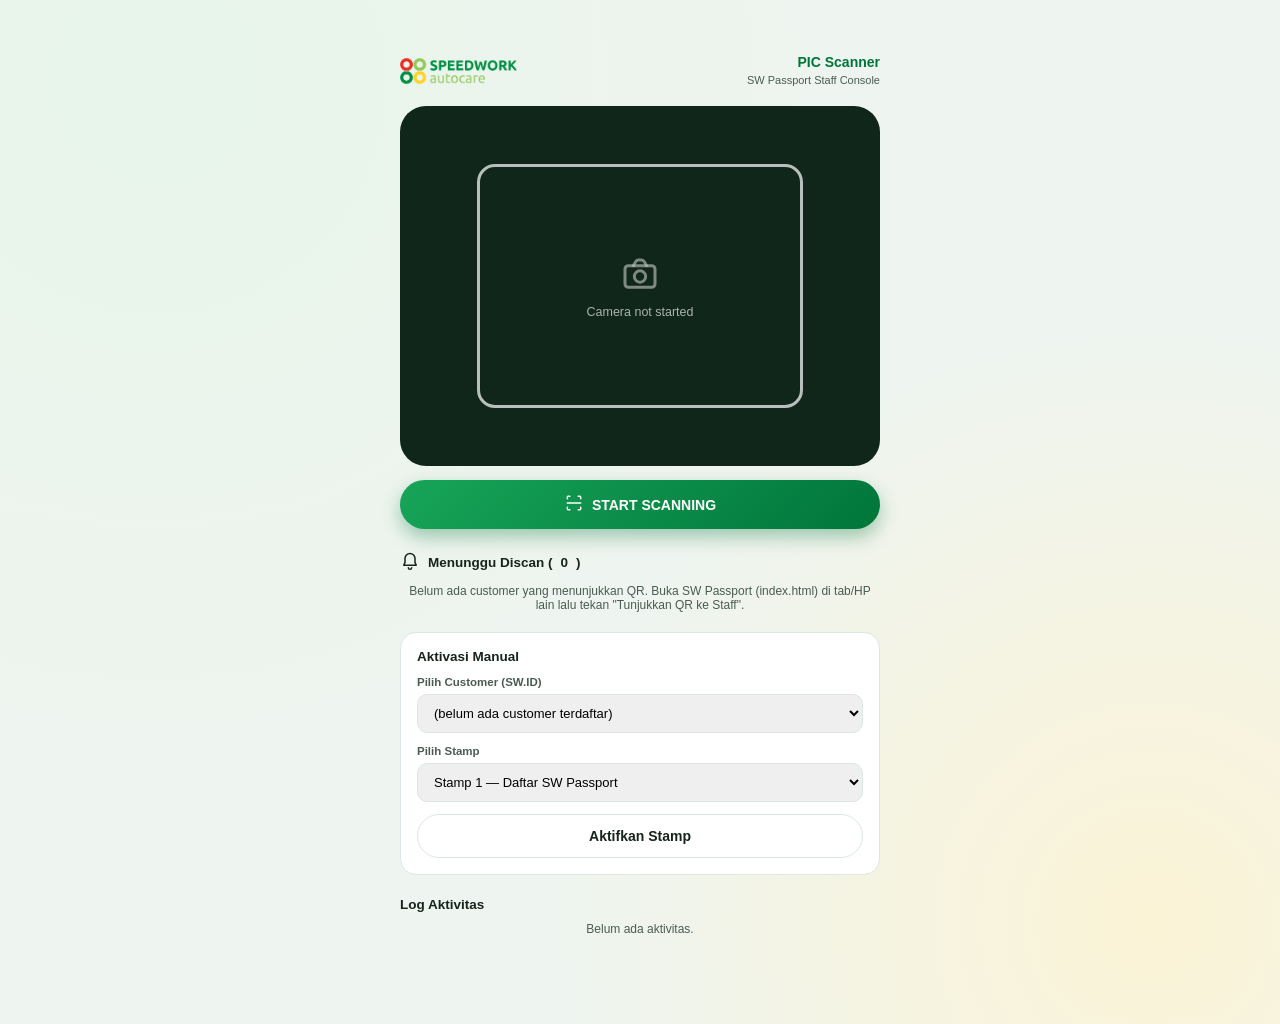
==== speedwork-passport/staff.html @ 6962f1a3 "Add SW Passport gamification web app for Speedwork Autocare Recreates the GT/SW Passport Journey flo" ====
<!doctype html>
<html lang="id">
<head>
<meta charset="utf-8">
<meta name="viewport" content="width=device-width, initial-scale=1, viewport-fit=cover">
<title>PIC Scanner — Speedwork Autocare</title>
<link rel="stylesheet" href="css/style.css">
<style>
  body{ align-items:flex-start; }
  .staff-page{ width:100%; padding:26px 16px 60px; }
</style>
</head>
<body>
<div class="staff-page">
  <div class="staff-wrap">
    <div class="staff-header">
      <img src="assets/speedwork-logo.png" alt="Speedwork Autocare">
      <div class="staff-header__title"><strong>PIC Scanner</strong><span>SW Passport Staff Console</span></div>
    </div>

    <div class="scanner-box" id="scanner-box">
      <video id="scanner-video" autoplay playsinline muted></video>
      <div class="scanner-box__frame"></div>
      <div class="scanner-box__scanline"></div>
      <div class="scanner-box__idle" id="scanner-idle">
        <span data-icon="camera"></span>
        <div>Camera not started</div>
      </div>
    </div>
    <button class="btn btn--primary" id="btn-start-scan"><span data-icon="scan"></span> START SCANNING</button>

    <div class="pending-list">
      <div class="section-title" style="margin-top:22px"><span data-icon="bell"></span> Menunggu Discan (<span id="pending-count">0</span>)</div>
      <div id="pending-items"></div>
      <div class="empty-hint" id="pending-empty">Belum ada customer yang menunjukkan QR. Buka SW Passport (index.html) di tab/HP lain lalu tekan "Tunjukkan QR ke Staff".</div>
    </div>

    <div class="manual-box">
      <div class="section-title" style="margin:0 0 12px">Aktivasi Manual</div>
      <label for="manual-gtid">Pilih Customer (SW.ID)</label>
      <select id="manual-gtid"></select>
      <label for="manual-stamp">Pilih Stamp</label>
      <select id="manual-stamp"></select>
      <button class="btn btn--outline btn--block" id="btn-manual-activate">Aktifkan Stamp</button>
    </div>

    <div class="log-list">
      <div class="section-title" style="margin-top:22px">Log Aktivitas</div>
      <div id="log-items"></div>
      <div class="empty-hint" id="log-empty">Belum ada aktivitas.</div>
    </div>
  </div>
</div>

<div class="toast" id="toast" style="position:fixed;bottom:26px;left:50%;transform:translateX(-50%)"></div>

<script src="js/app.js"></script>
<script src="js/staff.js"></script>
</body>
</html>
---- speedwork-passport/css/style.css ----
/* Speedwork Autocare — SW Passport gamification demo
   Green brand theme derived from the Speedwork Autocare logo. */

:root {
  --green-dark: #00753a;
  --green: #008f47;
  --green-mid: #17a558;
  --green-light: #91c759;
  --green-pale: #e7f5ea;
  --green-pale-2: #d5efdc;
  --red: #eb2f23;
  --yellow: #fed22a;
  --ink: #16241c;
  --ink-soft: #4b5c53;
  --line: #dce8df;
  --bg: #eef4ef;
  --card: #ffffff;
  --shadow: 0 10px 30px rgba(0, 60, 30, 0.12);
  --shadow-sm: 0 2px 10px rgba(0, 60, 30, 0.08);
  --radius-lg: 26px;
  --radius-md: 16px;
  --radius-sm: 10px;
  font-size: 16px;
}

* { box-sizing: border-box; }

svg.ic { width: 20px; height: 20px; flex-shrink: 0; display: inline-block; }

html, body {
  margin: 0;
  padding: 0;
  background: var(--bg);
  color: var(--ink);
  font-family: "Segoe UI", Roboto, Helvetica, Arial, sans-serif;
  -webkit-font-smoothing: antialiased;
}

body {
  min-height: 100vh;
  background:
    radial-gradient(circle at 12% 8%, var(--green-pale) 0%, transparent 45%),
    radial-gradient(circle at 90% 90%, #fbf3d6 0%, transparent 40%),
    var(--bg);
  display: flex;
  align-items: flex-start;
  justify-content: center;
  padding: 28px 12px;
}

a { color: inherit; }
button { font-family: inherit; }

/* ---------- Phone shell ---------- */

.phone {
  position: relative;
  width: 100%;
  max-width: 412px;
  min-height: 860px;
  background: var(--card);
  border-radius: 40px;
  box-shadow: var(--shadow), 0 0 0 10px #10261a;
  overflow: hidden;
  display: flex;
  flex-direction: column;
}

.phone__notch {
  position: absolute;
  top: 0;
  left: 50%;
  transform: translateX(-50%);
  width: 150px;
  height: 26px;
  background: #10261a;
  border-radius: 0 0 16px 16px;
  z-index: 40;
}

.screen {
  flex: 1;
  display: none;
  flex-direction: column;
  min-height: 100%;
  padding-top: 26px;
}

.screen.is-active { display: flex; }

.screen__scroll {
  flex: 1;
  overflow-y: auto;
  padding: 18px 18px 100px;
}
.screen__scroll::-webkit-scrollbar { width: 0; }

/* ---------- Top bar ---------- */

.topbar {
  display: flex;
  align-items: center;
  gap: 10px;
  padding: 14px 16px 10px;
  background: var(--card);
}

.topbar__brand {
  display: flex;
  align-items: center;
  gap: 8px;
  flex: 1;
}

.topbar__brand img { height: 20px; }

.topbar__back {
  width: 34px;
  height: 34px;
  border-radius: 50%;
  border: none;
  background: var(--green-pale);
  color: var(--green-dark);
  font-size: 16px;
  display: flex;
  align-items: center;
  justify-content: center;
  cursor: pointer;
}

.topbar__title {
  font-weight: 800;
  font-size: 15px;
  letter-spacing: .02em;
  color: var(--green-dark);
}

/* ---------- Buttons ---------- */

.btn {
  border: none;
  border-radius: 999px;
  padding: 13px 18px;
  font-weight: 700;
  font-size: 14px;
  cursor: pointer;
  display: inline-flex;
  align-items: center;
  justify-content: center;
  gap: 8px;
  transition: transform .12s ease, box-shadow .12s ease;
}
.btn:active { transform: scale(.97); }

.btn--primary {
  background: linear-gradient(135deg, var(--green-mid), var(--green-dark));
  color: #fff;
  box-shadow: 0 8px 18px rgba(0, 117, 58, 0.35);
  width: 100%;
}

.btn--outline {
  background: #fff;
  border: 1.5px solid var(--line);
  color: var(--ink);
}

.btn--pill-sm {
  padding: 7px 14px;
  font-size: 12.5px;
  background: var(--green-dark);
  color: #fff;
}

.btn--ghost {
  background: transparent;
  color: var(--green-dark);
  font-weight: 700;
}

.btn--block { width: 100%; }
.btn[disabled] { opacity: .55; cursor: default; }

/* ---------- Login screen ---------- */

.login {
  flex: 1;
  display: flex;
  flex-direction: column;
  align-items: center;
  justify-content: space-between;
  padding: 40px 30px 34px;
  background:
    radial-gradient(circle at 15% 12%, rgba(255,255,255,.16) 0, transparent 40%),
    linear-gradient(160deg, var(--green-dark) 0%, var(--green) 55%, var(--green-mid) 100%);
  color: #fff;
  text-align: center;
}

.login__dots {
  display: grid;
  grid-template-columns: repeat(2, 34px);
  gap: 8px;
  margin-bottom: 22px;
}
.login__dots span {
  width: 34px; height: 34px; border-radius: 50%;
  border: 7px solid;
  background: transparent;
}
.login__dots span:nth-child(1) { border-color: var(--red); }
.login__dots span:nth-child(2) { border-color: var(--green-light); }
.login__dots span:nth-child(3) { border-color: #fff; }
.login__dots span:nth-child(4) { border-color: var(--yellow); }

.login__title {
  font-size: 30px;
  font-weight: 800;
  letter-spacing: .01em;
  margin: 0 0 6px;
}
.login__subtitle {
  font-size: 13.5px;
  opacity: .88;
  max-width: 260px;
  line-height: 1.5;
  margin: 0;
}

.login__badge {
  width: 132px;
  height: 132px;
  border-radius: 50%;
  background: rgba(255,255,255,.14);
  display: flex;
  align-items: center;
  justify-content: center;
  margin: 26px 0;
  border: 2px dashed rgba(255,255,255,.5);
}
.login__badge svg { width: 74px; height: 74px; }

.login__foot { width: 100%; }

.login__terms {
  display: flex;
  align-items: flex-start;
  gap: 8px;
  font-size: 12.5px;
  color: rgba(255,255,255,.92);
  text-align: left;
  margin-bottom: 16px;
  line-height: 1.4;
}
.login__terms input { margin-top: 3px; }
.login__terms u { text-decoration-color: rgba(255,255,255,.7); cursor: pointer; }

.btn--google {
  width: 100%;
  background: #fff;
  color: #3c4043;
  border-radius: 999px;
  padding: 13px 18px;
  font-weight: 700;
  font-size: 14.5px;
  display: flex;
  align-items: center;
  justify-content: center;
  gap: 10px;
  border: none;
  cursor: pointer;
}
.btn--google img { width: 18px; height: 18px; }

/* ---------- Home ---------- */

.card {
  background: var(--card);
  border-radius: var(--radius-md);
  box-shadow: var(--shadow-sm);
  padding: 16px;
}

.profile-card {
  display: flex;
  align-items: center;
  gap: 12px;
  border-radius: var(--radius-md);
  padding: 14px 16px;
  background: linear-gradient(120deg, var(--green-dark), var(--green-mid));
  color: #fff;
  box-shadow: 0 10px 22px rgba(0,117,58,.28);
}
.profile-card__avatar {
  width: 46px; height: 46px; border-radius: 50%;
  background: rgba(255,255,255,.22);
  display: flex; align-items: center; justify-content: center;
  font-weight: 800; font-size: 17px;
  flex-shrink: 0;
}
.profile-card__name { font-weight: 800; font-size: 15px; }
.profile-card__id { font-size: 11.5px; opacity: .85; letter-spacing: .02em; }
.profile-card__chevron { margin-left: auto; opacity: .8; }

.banner {
  display: flex;
  align-items: center;
  gap: 12px;
  padding: 12px 14px;
  border-radius: var(--radius-sm);
  border: 1px solid var(--line);
  background: #fff;
  margin-top: 10px;
}
.banner__icon {
  width: 34px; height: 34px; border-radius: 10px;
  background: var(--green-pale);
  color: var(--green-dark);
  display: flex; align-items: center; justify-content: center;
  flex-shrink: 0;
}
.banner__title { font-weight: 700; font-size: 13px; }
.banner__desc { font-size: 11.5px; color: var(--ink-soft); margin-top: 1px; }
.banner__action { margin-left: auto; flex-shrink: 0; }
.banner.is-dismissed { display: none; }

.progress-block { margin-top: 16px; }
.progress-block__head {
  display: flex; align-items: baseline; justify-content: space-between;
  margin-bottom: 8px;
}
.progress-block__label { font-weight: 800; font-size: 13.5px; }
.progress-block__count { font-weight: 800; font-size: 15px; color: var(--green-dark); }
.progress-block__count small { font-weight: 600; font-size: 10.5px; color: var(--ink-soft); }

.progress-bar {
  height: 9px;
  border-radius: 999px;
  background: var(--green-pale-2);
  overflow: hidden;
}
.progress-bar__fill {
  height: 100%;
  background: linear-gradient(90deg, var(--green-light), var(--green-dark));
  border-radius: 999px;
  transition: width .4s ease;
}

.passport-cover {
  margin-top: 18px;
  border-radius: var(--radius-lg);
  background: linear-gradient(150deg, var(--green-dark), var(--green) 60%, var(--green-mid));
  color: #fff;
  padding: 22px 20px 20px;
  position: relative;
  overflow: hidden;
  cursor: pointer;
  box-shadow: 0 14px 26px rgba(0,117,58,.3);
}
.passport-cover::after {
  content: "";
  position: absolute; right: -30px; bottom: -30px;
  width: 130px; height: 130px; border-radius: 50%;
  background: rgba(255,255,255,.08);
}
.passport-cover__label {
  font-size: 10.5px; letter-spacing: .16em; opacity: .8; font-weight: 700;
}
.passport-cover__title { font-size: 20px; font-weight: 800; margin: 6px 0 22px; }
.passport-cover__badge svg { width: 46px; height: 46px; }
.passport-cover__foot {
  display: flex; align-items: center; justify-content: space-between;
  font-size: 11.5px; font-weight: 700; opacity: .9;
}

.section-title {
  font-weight: 800; font-size: 13.5px;
  margin: 22px 0 10px;
  color: var(--ink);
  display: flex; align-items: center; gap: 8px;
}

/* ---------- Passport journey view ---------- */

.passport-book {
  border-radius: var(--radius-lg);
  background: linear-gradient(180deg, #f4faf5, #e9f5ec);
  border: 1px solid var(--line);
  padding: 18px 14px 20px;
  box-shadow: var(--shadow-sm);
}

.passport-book__head {
  text-align: center;
  margin-bottom: 6px;
}
.passport-book__event { font-weight: 800; font-size: 15px; color: var(--green-dark); }
.passport-book__sub { font-size: 11px; color: var(--ink-soft); margin-top: 2px; }

.stampmap {
  position: relative;
  width: 100%;
  height: 380px;
}
.stampmap svg.connectors { position: absolute; inset: 0; width: 100%; height: 100%; }

.stampnode {
  position: absolute;
  width: 76px;
  transform: translate(-50%, -50%);
  text-align: center;
}
.stampnode__circle {
  width: 52px; height: 52px; border-radius: 50%;
  margin: 0 auto 6px;
  background: #fff;
  border: 2.5px solid var(--line);
  display: flex; align-items: center; justify-content: center;
  font-weight: 800; font-size: 15px;
  color: var(--ink-soft);
  box-shadow: var(--shadow-sm);
  cursor: pointer;
  position: relative;
}
.stampnode__circle svg { width: 22px; height: 22px; }
.stampnode__label {
  font-size: 9.5px; font-weight: 700; line-height: 1.2; color: var(--ink-soft);
}
.stampnode.is-done .stampnode__circle {
  background: linear-gradient(140deg, var(--green-mid), var(--green-dark));
  border-color: var(--green-dark);
  color: #fff;
}
.stampnode.is-done .stampnode__label { color: var(--green-dark); }
.stampnode__check {
  position: absolute; top: -4px; right: -4px;
  width: 18px; height: 18px; border-radius: 50%;
  background: var(--yellow); color: #6b4e00;
  display: flex; align-items: center; justify-content: center;
  font-size: 11px; box-shadow: 0 2px 6px rgba(0,0,0,.15);
  opacity: 0;
}
.stampnode.is-done .stampnode__check { opacity: 1; }

.viewtabs {
  display: flex;
  background: var(--green-pale);
  border-radius: 999px;
  padding: 4px;
  margin-top: 16px;
}
.viewtabs button {
  flex: 1; border: none; background: transparent;
  padding: 9px 0; border-radius: 999px; font-weight: 700; font-size: 12.5px;
  color: var(--green-dark); cursor: pointer;
}
.viewtabs button.is-active { background: var(--green-dark); color: #fff; }

/* ---------- Stamp checklist ---------- */

.stamplist { margin-top: 14px; display: flex; flex-direction: column; gap: 10px; }
.stampitem {
  display: flex; align-items: center; gap: 12px;
  background: #fff; border: 1px solid var(--line);
  border-radius: var(--radius-sm); padding: 12px 14px;
  cursor: pointer;
}
.stampitem__num {
  width: 30px; height: 30px; border-radius: 50%;
  background: var(--green-pale); color: var(--green-dark);
  font-weight: 800; font-size: 12.5px;
  display: flex; align-items: center; justify-content: center;
  flex-shrink: 0;
}
.stampitem__name { font-weight: 700; font-size: 13px; }
.stampitem__desc { font-size: 11px; color: var(--ink-soft); margin-top: 1px; }
.stampitem__status {
  margin-left: auto; width: 26px; height: 26px; border-radius: 50%;
  border: 2px solid var(--line);
  display: flex; align-items: center; justify-content: center; flex-shrink: 0;
}
.stampitem.is-done { border-color: var(--green-light); background: var(--green-pale); }
.stampitem.is-done .stampitem__num { background: var(--green-dark); color: #fff; }
.stampitem.is-done .stampitem__status { background: var(--green-dark); border-color: var(--green-dark); color: #fff; }

/* ---------- Bottom nav ---------- */

.bottomnav {
  position: absolute;
  left: 0; right: 0; bottom: 0;
  background: #fff;
  border-top: 1px solid var(--line);
  display: flex;
  padding: 8px 6px calc(10px + env(safe-area-inset-bottom));
  z-index: 30;
}
.bottomnav button {
  flex: 1;
  border: none; background: transparent;
  display: flex; flex-direction: column; align-items: center; gap: 4px;
  padding: 6px 0; font-size: 10.5px; font-weight: 700;
  color: #9fb0a6; cursor: pointer;
}
.bottomnav button svg { width: 21px; height: 21px; }
.bottomnav button.is-active { color: var(--green-dark); }

/* ---------- Modal / sheet ---------- */

.overlay {
  position: absolute; inset: 0;
  background: rgba(10, 30, 18, .5);
  display: none;
  align-items: flex-end;
  z-index: 60;
}
.overlay.is-open { display: flex; }

.sheet {
  width: 100%;
  background: #fff;
  border-radius: 26px 26px 0 0;
  padding: 22px 22px calc(26px + env(safe-area-inset-bottom));
  max-height: 82%;
  overflow-y: auto;
  animation: sheetUp .22s ease;
}
@keyframes sheetUp {
  from { transform: translateY(24px); opacity: 0; }
  to { transform: translateY(0); opacity: 1; }
}

.sheet__close {
  width: 30px; height: 30px; border-radius: 50%;
  border: none; background: var(--green-pale); color: var(--green-dark);
  float: right; cursor: pointer; font-size: 14px;
}

.sheet__title { font-weight: 800; font-size: 16px; margin: 4px 0 4px; }
.sheet__desc { font-size: 12.5px; color: var(--ink-soft); line-height: 1.5; margin-bottom: 16px; }

.qrbox {
  background: var(--green-pale);
  border-radius: var(--radius-md);
  padding: 18px;
  text-align: center;
}
.qrbox canvas {
  border-radius: 12px;
  background: #fff;
  padding: 10px;
  box-shadow: var(--shadow-sm);
}
.qrbox__id { font-weight: 800; font-size: 13px; margin-top: 12px; letter-spacing: .03em; }
.qrbox__hint { font-size: 11.5px; color: var(--ink-soft); margin-top: 4px; }
.qrbox__status {
  margin-top: 14px;
  display: inline-flex; align-items: center; gap: 7px;
  font-size: 11.5px; font-weight: 700; color: var(--green-dark);
  background: #fff; padding: 7px 14px; border-radius: 999px;
}
.dot-pulse {
  width: 7px; height: 7px; border-radius: 50%; background: var(--green-mid);
  animation: pulse 1.1s infinite ease-in-out;
}
@keyframes pulse { 0%,100%{opacity:.3} 50%{opacity:1} }

.stampdone {
  text-align: center;
  padding: 10px 4px 4px;
}
.stampdone__seal {
  width: 108px; height: 108px; margin: 0 auto 16px;
}
.stampdone__title { font-size: 18px; font-weight: 800; color: var(--green-dark); }
.stampdone__desc { font-size: 12.5px; color: var(--ink-soft); margin: 6px 0 20px; }

/* ---------- Area / Gallery ---------- */

.branch-card {
  display: flex; gap: 12px; align-items: flex-start;
  background: #fff; border: 1px solid var(--line);
  border-radius: var(--radius-sm); padding: 13px 14px; margin-bottom: 10px;
}
.branch-card__pin {
  width: 36px; height: 36px; border-radius: 10px;
  background: var(--green-pale); color: var(--green-dark);
  display: flex; align-items: center; justify-content: center; flex-shrink: 0;
}
.branch-card__name { font-weight: 700; font-size: 13px; }
.branch-card__addr { font-size: 11.5px; color: var(--ink-soft); margin-top: 2px; line-height: 1.4; }
.branch-card__tag {
  font-size: 10px; font-weight: 700; color: var(--green-dark);
  background: var(--green-pale); border-radius: 6px; padding: 2px 7px;
  display: inline-block; margin-top: 6px;
}

.map-placeholder {
  height: 150px;
  border-radius: var(--radius-md);
  background:
    radial-gradient(circle at 30% 30%, rgba(0,143,71,.18), transparent 45%),
    radial-gradient(circle at 75% 65%, rgba(254,210,42,.22), transparent 40%),
    var(--green-pale);
  border: 1px dashed var(--green-light);
  display: flex; align-items: center; justify-content: center;
  color: var(--green-dark); font-weight: 700; font-size: 12px;
  margin-bottom: 14px; text-align: center; padding: 10px;
}

.gallery-grid {
  display: grid; grid-template-columns: repeat(2, 1fr); gap: 10px;
}
.gallery-tile {
  aspect-ratio: 1/1;
  border-radius: var(--radius-sm);
  display: flex; flex-direction: column; align-items: center; justify-content: center;
  gap: 8px;
  color: #fff; font-size: 11px; font-weight: 700; text-align: center; padding: 8px;
}
.gallery-tile svg { width: 30px; height: 30px; }

/* ---------- Profile / GT.ID tab ---------- */

.id-card {
  border-radius: var(--radius-lg);
  background: linear-gradient(150deg, var(--green-dark), var(--green-mid));
  color: #fff; padding: 22px; text-align: center;
  box-shadow: 0 14px 26px rgba(0,117,58,.3);
}
.id-card__avatar {
  width: 60px; height: 60px; border-radius: 50%; margin: 0 auto 10px;
  background: rgba(255,255,255,.2);
  display: flex; align-items: center; justify-content: center;
  font-weight: 800; font-size: 22px;
}
.id-card__name { font-weight: 800; font-size: 16px; }
.id-card__id { font-size: 11.5px; opacity: .85; margin-top: 2px; letter-spacing: .03em; }
.id-card canvas { margin-top: 16px; border-radius: 10px; background: #fff; padding: 10px; }

.stat-row { display: flex; gap: 10px; margin-top: 14px; }
.stat-box {
  flex: 1; background: #fff; border: 1px solid var(--line);
  border-radius: var(--radius-sm); padding: 12px; text-align: center;
}
.stat-box__num { font-size: 18px; font-weight: 800; color: var(--green-dark); }
.stat-box__label { font-size: 10.5px; color: var(--ink-soft); margin-top: 2px; }

.empty-hint {
  text-align: center; color: var(--ink-soft); font-size: 12px; margin-top: 10px;
}

/* ---------- Toast ---------- */

.toast {
  position: absolute; left: 50%; bottom: 92px; transform: translateX(-50%) translateY(10px);
  background: var(--ink); color: #fff; font-size: 12.5px; font-weight: 600;
  padding: 10px 16px; border-radius: 999px; opacity: 0; pointer-events: none;
  transition: all .25s ease; z-index: 80; white-space: nowrap;
}
.toast.is-show { opacity: 1; transform: translateX(-50%) translateY(0); }

/* ---------- Staff console (staff.html) ---------- */

.staff-wrap {
  width: 100%;
  max-width: 480px;
  margin: 0 auto;
}
.staff-header {
  display: flex; align-items: center; gap: 10px;
  margin-bottom: 18px;
}
.staff-header img { height: 26px; }
.staff-header__title { margin-left: auto; text-align: right; }
.staff-header__title strong { display: block; font-size: 14px; color: var(--green-dark); }
.staff-header__title span { font-size: 11px; color: var(--ink-soft); }

.scanner-box {
  background: #10261a;
  border-radius: var(--radius-lg);
  aspect-ratio: 4/3;
  position: relative;
  overflow: hidden;
  display: flex; align-items: center; justify-content: center;
  margin-bottom: 14px;
}
.scanner-box video { width: 100%; height: 100%; object-fit: cover; display: none; }
.scanner-box.is-live video { display: block; }
.scanner-box__frame {
  position: absolute; inset: 16%;
  border: 3px solid rgba(255,255,255,.7);
  border-radius: 18px;
}
.scanner-box__idle { color: rgba(255,255,255,.65); font-size: 12.5px; text-align: center; padding: 20px; }
.scanner-box__idle svg { width: 40px; height: 40px; margin-bottom: 8px; opacity: .7; }
.scanner-box__scanline {
  position: absolute; left: 16%; right: 16%; height: 2px;
  background: linear-gradient(90deg, transparent, var(--green-light), transparent);
  animation: scan 1.6s linear infinite;
  display: none;
}
.scanner-box.is-live .scanner-box__scanline { display: block; }
@keyframes scan { 0%{top:16%} 100%{top:80%} }

.pending-list { margin-top: 18px; }
.pending-item {
  display: flex; align-items: center; gap: 12px;
  background: #fff; border: 1px solid var(--line); border-radius: var(--radius-sm);
  padding: 12px 14px; margin-bottom: 10px;
}
.pending-item__avatar {
  width: 38px; height: 38px; border-radius: 50%;
  background: var(--green-pale); color: var(--green-dark);
  display: flex; align-items: center; justify-content: center; font-weight: 800;
  flex-shrink: 0;
}
.pending-item__name { font-weight: 700; font-size: 13px; }
.pending-item__stamp { font-size: 11.5px; color: var(--ink-soft); margin-top: 1px; }
.pending-item__go { margin-left: auto; flex-shrink: 0; }

.manual-box {
  margin-top: 20px; background: #fff; border: 1px solid var(--line);
  border-radius: var(--radius-md); padding: 16px;
}
.manual-box label { font-size: 11.5px; font-weight: 700; color: var(--ink-soft); display: block; margin-bottom: 6px; }
.manual-box select, .manual-box input {
  width: 100%; padding: 10px 12px; border-radius: var(--radius-sm);
  border: 1.5px solid var(--line); font-size: 13px; margin-bottom: 12px; font-family: inherit;
}

.log-list { margin-top: 16px; }
.log-item {
  display: flex; justify-content: space-between; font-size: 11.5px;
  padding: 8px 0; border-bottom: 1px dashed var(--line); color: var(--ink-soft);
}
.log-item b { color: var(--ink); }

@media (max-width: 460px) {
  body { padding: 0; }
  .phone { border-radius: 0; min-height: 100vh; box-shadow: none; }
  .phone__notch { display: none; }
}
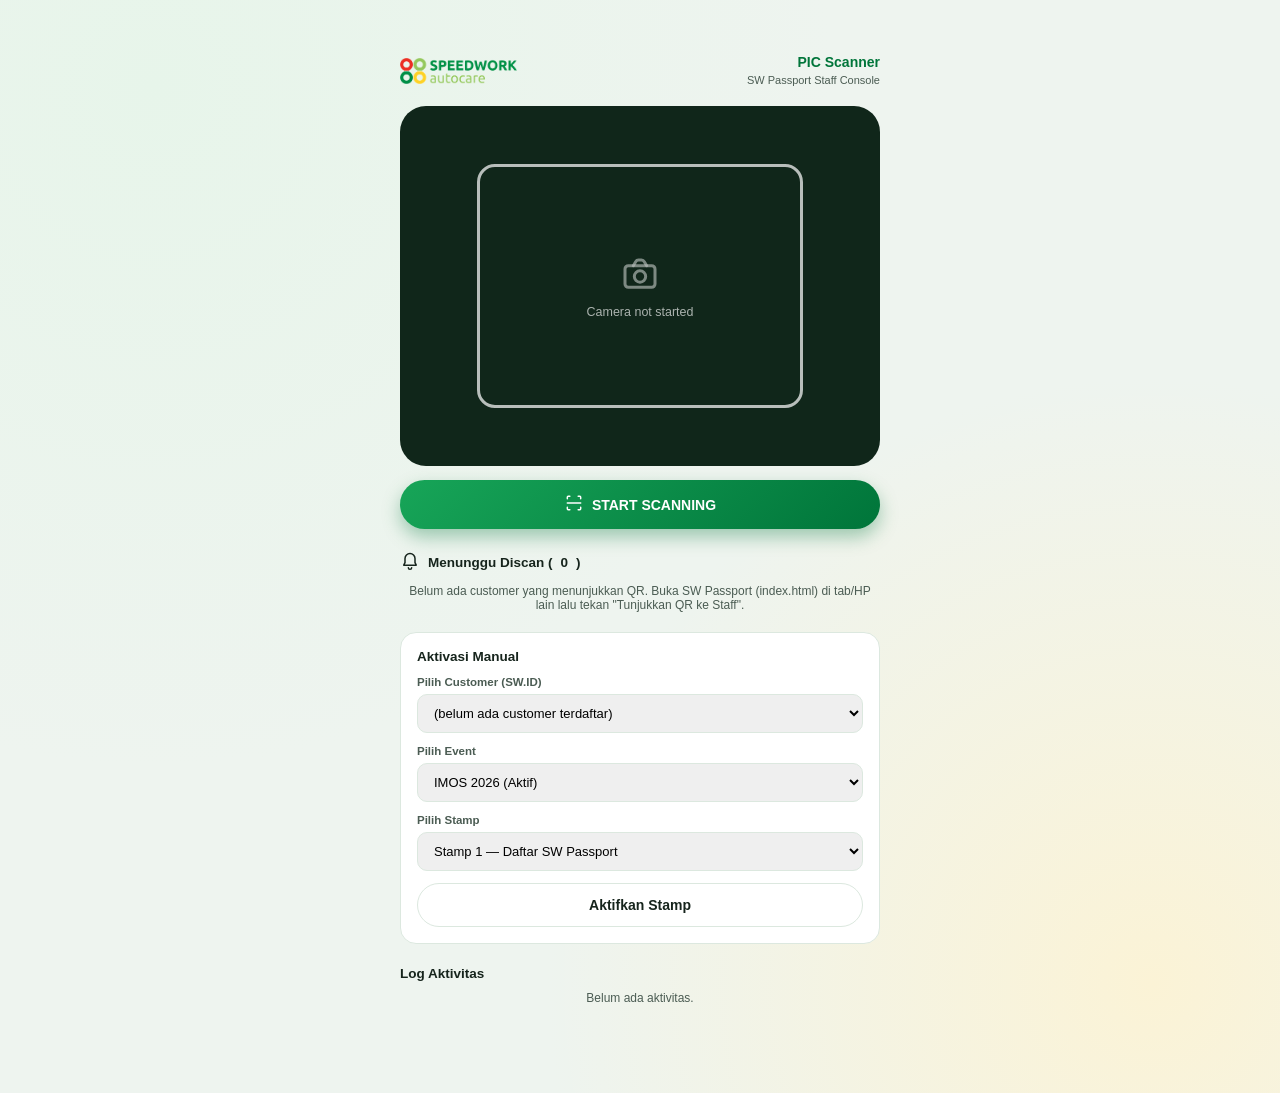
==== commit 3eb4c674: "Support multiple event passports (GIIAS, PRJ, IMOS) instead of one The passport is meant to be reuse" ====
--- a/speedwork-passport/staff.html
+++ b/speedwork-passport/staff.html
@@ -39,6 +39,8 @@
       <div class="section-title" style="margin:0 0 12px">Aktivasi Manual</div>
       <label for="manual-gtid">Pilih Customer (SW.ID)</label>
       <select id="manual-gtid"></select>
+      <label for="manual-event">Pilih Event</label>
+      <select id="manual-event"></select>
       <label for="manual-stamp">Pilih Stamp</label>
       <select id="manual-stamp"></select>
       <button class="btn btn--outline btn--block" id="btn-manual-activate">Aktifkan Stamp</button>
--- a/speedwork-passport/css/style.css
+++ b/speedwork-passport/css/style.css
@@ -133,6 +133,11 @@
   font-size: 15px;
   letter-spacing: .02em;
   color: var(--green-dark);
+  flex: 1;
+  min-width: 0;
+  overflow: hidden;
+  text-overflow: ellipsis;
+  white-space: nowrap;
 }
 
 /* ---------- Buttons ---------- */
@@ -384,8 +389,8 @@
 
 .passport-book {
   border-radius: var(--radius-lg);
-  background: linear-gradient(180deg, #f4faf5, #e9f5ec);
-  border: 1px solid var(--line);
+  background: linear-gradient(180deg, #12331f, #0d2818);
+  border: 1px solid #0a2013;
   padding: 18px 14px 20px;
   box-shadow: var(--shadow-sm);
 }
@@ -394,53 +399,139 @@
   text-align: center;
   margin-bottom: 6px;
 }
-.passport-book__event { font-weight: 800; font-size: 15px; color: var(--green-dark); }
-.passport-book__sub { font-size: 11px; color: var(--ink-soft); margin-top: 2px; }
+.passport-book__event { font-weight: 800; font-size: 15px; color: #d9f2e0; letter-spacing: .02em; }
+.passport-book__sub { font-size: 11px; color: rgba(217,242,224,.6); margin-top: 2px; }
 
 .stampmap {
   position: relative;
   width: 100%;
   height: 380px;
-}
-.stampmap svg.connectors { position: absolute; inset: 0; width: 100%; height: 100%; }
+  border-radius: 18px;
+  overflow: hidden;
+  background:
+    repeating-linear-gradient(118deg, rgba(255,255,255,.035) 0 3px, transparent 3px 26px),
+    radial-gradient(ellipse at 20% 15%, rgba(23,165,88,.35), transparent 55%),
+    radial-gradient(ellipse at 85% 85%, rgba(254,210,42,.12), transparent 50%),
+    #12331f;
+}
+.stampmap svg.connectors { position: absolute; inset: 0; width: 100%; height: 100%; overflow: visible; }
+
+.road-base { fill: none; stroke: rgba(255,255,255,.14); stroke-width: 9; stroke-linecap: round; stroke-linejoin: round; }
+.road-progress {
+  fill: none; stroke: url(#roadProgressGrad); stroke-width: 9; stroke-linecap: round; stroke-linejoin: round;
+  filter: drop-shadow(0 0 6px rgba(145, 199, 89, .65));
+  transition: stroke-dashoffset 1s cubic-bezier(.34,1.1,.4,1);
+}
+.road-dash {
+  fill: none; stroke: rgba(255,255,255,.85); stroke-width: 1.6; stroke-dasharray: 5 8;
+  stroke-linecap: round; stroke-linejoin: round;
+}
+
+.route-flag {
+  position: absolute; transform: translate(calc(-50% + 22px), -48px);
+  filter: drop-shadow(0 2px 3px rgba(0,0,0,.5));
+  pointer-events: none;
+  z-index: 4;
+}
+
+.route-car {
+  position: absolute;
+  width: 28px; height: 28px;
+  margin-left: -14px; margin-top: -14px;
+  display: flex; align-items: center; justify-content: center;
+  background: #fff;
+  border-radius: 50%;
+  box-shadow: 0 4px 10px rgba(0,0,0,.4), 0 0 0 3px rgba(254,210,42,.5);
+  z-index: 6;
+  transition: left .8s cubic-bezier(.4,0,.2,1), top .8s cubic-bezier(.4,0,.2,1);
+  animation: carFloat 1.6s ease-in-out infinite;
+}
+@keyframes carFloat {
+  0%, 100% { transform: translateY(0) rotate(-4deg); }
+  50% { transform: translateY(-3px) rotate(4deg); }
+}
 
 .stampnode {
   position: absolute;
   width: 76px;
   transform: translate(-50%, -50%);
   text-align: center;
+  z-index: 3;
+  animation: nodePop .5s cubic-bezier(.34,1.56,.64,1) both;
+  animation-delay: calc(var(--i, 0) * 70ms);
+}
+@keyframes nodePop {
+  0% { transform: translate(-50%, -50%) scale(0.3); opacity: 0; }
+  65% { transform: translate(-50%, -50%) scale(1.14); opacity: 1; }
+  100% { transform: translate(-50%, -50%) scale(1); opacity: 1; }
 }
 .stampnode__circle {
   width: 52px; height: 52px; border-radius: 50%;
   margin: 0 auto 6px;
-  background: #fff;
-  border: 2.5px solid var(--line);
+  background: #1a3f27;
+  border: 2.5px solid rgba(255,255,255,.25);
   display: flex; align-items: center; justify-content: center;
   font-weight: 800; font-size: 15px;
-  color: var(--ink-soft);
-  box-shadow: var(--shadow-sm);
+  color: rgba(255,255,255,.75);
+  box-shadow: 0 3px 8px rgba(0,0,0,.35);
   cursor: pointer;
   position: relative;
+  transition: transform .15s ease, box-shadow .15s ease;
+}
+.stampnode__circle:hover { transform: scale(1.08); }
+.stampnode__circle.is-tapped { animation: tapBounce .32s ease; }
+@keyframes tapBounce {
+  0% { transform: scale(1); }
+  35% { transform: scale(.84); }
+  70% { transform: scale(1.1); }
+  100% { transform: scale(1); }
 }
 .stampnode__circle svg { width: 22px; height: 22px; }
 .stampnode__label {
-  font-size: 9.5px; font-weight: 700; line-height: 1.2; color: var(--ink-soft);
+  font-size: 9.5px; font-weight: 700; line-height: 1.2; color: rgba(217,242,224,.75);
 }
 .stampnode.is-done .stampnode__circle {
   background: linear-gradient(140deg, var(--green-mid), var(--green-dark));
-  border-color: var(--green-dark);
+  border-color: var(--yellow);
   color: #fff;
 }
-.stampnode.is-done .stampnode__label { color: var(--green-dark); }
+.stampnode.is-done .stampnode__label { color: #fff; font-weight: 800; }
 .stampnode__check {
   position: absolute; top: -4px; right: -4px;
   width: 18px; height: 18px; border-radius: 50%;
   background: var(--yellow); color: #6b4e00;
   display: flex; align-items: center; justify-content: center;
-  font-size: 11px; box-shadow: 0 2px 6px rgba(0,0,0,.15);
-  opacity: 0;
-}
-.stampnode.is-done .stampnode__check { opacity: 1; }
+  font-size: 11px; box-shadow: 0 2px 6px rgba(0,0,0,.35);
+  opacity: 0; transform: scale(.4);
+  transition: all .25s cubic-bezier(.34,1.56,.64,1);
+}
+.stampnode.is-done .stampnode__check { opacity: 1; transform: scale(1); }
+
+.stampnode.is-next .stampnode__circle {
+  border-color: var(--green-light);
+  box-shadow: 0 0 0 0 rgba(145, 199, 89, .6);
+  animation: pulseRing 1.8s infinite;
+}
+@keyframes pulseRing {
+  0% { box-shadow: 0 3px 8px rgba(0,0,0,.35), 0 0 0 0 rgba(145, 199, 89, .55); }
+  70% { box-shadow: 0 3px 8px rgba(0,0,0,.35), 0 0 0 12px rgba(145, 199, 89, 0); }
+  100% { box-shadow: 0 3px 8px rgba(0,0,0,.35), 0 0 0 0 rgba(145, 199, 89, 0); }
+}
+.stampnode.is-next .stampnode__label { color: var(--green-light); font-weight: 800; }
+
+.viewtabs {
+  display: flex;
+  background: var(--green-pale);
+  border-radius: 999px;
+  padding: 4px;
+  margin-top: 16px;
+}
+.viewtabs button {
+  flex: 1; border: none; background: transparent;
+  padding: 9px 0; border-radius: 999px; font-weight: 700; font-size: 12.5px;
+  color: var(--green-dark); cursor: pointer;
+}
+.viewtabs button.is-active { background: var(--green-dark); color: #fff; }
 
 .viewtabs {
   display: flex;
@@ -482,6 +573,22 @@
 .stampitem.is-done { border-color: var(--green-light); background: var(--green-pale); }
 .stampitem.is-done .stampitem__num { background: var(--green-dark); color: #fff; }
 .stampitem.is-done .stampitem__status { background: var(--green-dark); border-color: var(--green-dark); color: #fff; }
+
+.stampitem__badge {
+  margin-left: auto; flex-shrink: 0; white-space: nowrap;
+  font-size: 10.5px; font-weight: 800; padding: 5px 11px; border-radius: 999px;
+  background: var(--green-pale); color: var(--green-dark);
+}
+.stampitem__badge.is-complete { background: var(--yellow); color: #6b4e00; }
+.stampitem__badge.is-active { background: var(--green-dark); color: #fff; }
+.stampitem.is-current { border-color: var(--green-mid); background: var(--green-pale); }
+
+.event-status {
+  display: flex; align-items: center; gap: 8px;
+  background: var(--green-pale); color: var(--green-dark);
+  font-weight: 700; font-size: 12.5px; padding: 10px 14px; border-radius: var(--radius-sm);
+  margin-bottom: 14px;
+}
 
 /* ---------- Bottom nav ---------- */
 
